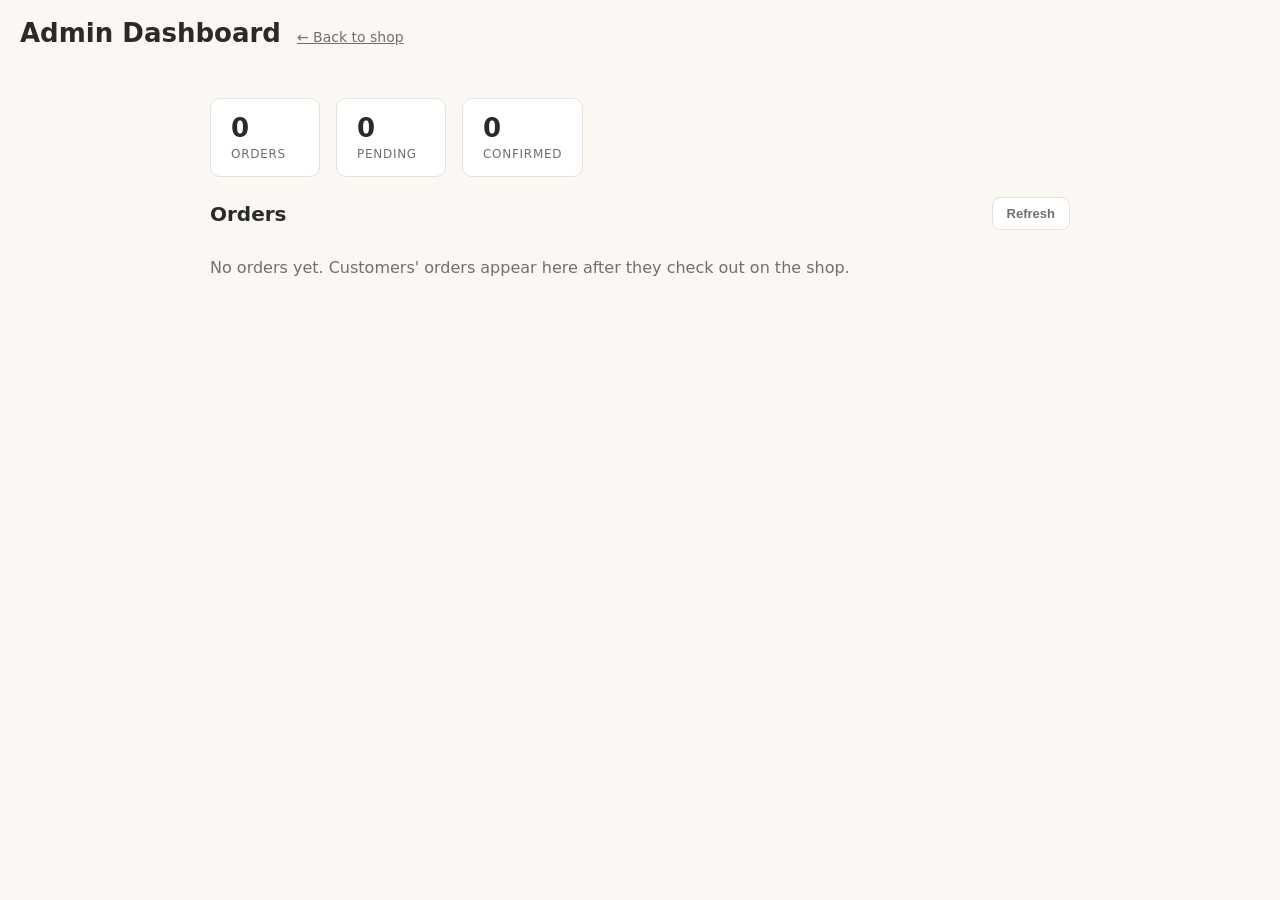
==== admin-dashboard/index.html @ d927b250 "Add admin dashboard for orders (localStorage) and save orders on checkout" ====
<!DOCTYPE html>
<html lang="en">
<head>
<meta charset="UTF-8">
<meta name="viewport" content="width=device-width, initial-scale=1.0">
<title>Admin Dashboard — House &amp; Co.</title>
<link rel="stylesheet" href="style.css">
</head>
<body>
<header class="topbar">
  <h1>Admin Dashboard</h1>
  <a class="back-link" href="../index.html">&larr; Back to shop</a>
</header>
<main class="container">
  <section class="stats">
    <div class="stat"><span class="stat-value" id="stat-total">0</span><span class="stat-label">Orders</span></div>
    <div class="stat"><span class="stat-value" id="stat-pending">0</span><span class="stat-label">Pending</span></div>
    <div class="stat"><span class="stat-value" id="stat-confirmed">0</span><span class="stat-label">Confirmed</span></div>
  </section>
  <section>
    <div class="section-head">
      <h2>Orders</h2>
      <button class="btn-refresh" id="refresh-btn" type="button">Refresh</button>
    </div>
    <div class="orders-list" id="orders-list"></div>
    <p class="empty-note" id="empty-note">No orders yet. Customers' orders appear here after they check out on the shop.</p>
  </section>
</main>
<script src="admin.js"></script>
</body>
</html>
---- admin-dashboard/style.css ----
:root {
  --bg: #fbf8f4;
  --card: #ffffff;
  --text: #2a2a2a;
  --muted: #6f6f6f;
  --line: #e7e2d8;
  --accent: #b8542e;
  --radius: 10px;
  --font: system-ui, -apple-system, "Segoe UI", Roboto, sans-serif;
}

* { box-sizing: border-box; }
body {
  margin: 0;
  font-family: var(--font);
  background: var(--bg);
  color: var(--text);
}
.container { max-width: 900px; margin-inline: auto; padding-inline: 20px; padding-top: 32px; padding-bottom: 40px; }
.topbar { padding: 18px 20px; display: flex; align-items: baseline; gap: 16px; }
.topbar h1 { font-size: 26px; margin: 0; }
.back-link { color: var(--muted); font-size: 14px; }
.stats { display: flex; gap: 16px; margin-bottom: 20px; }
.stat { background: var(--card); border: 1px solid var(--line); border-radius: var(--radius); padding: 14px 20px; min-width: 110px; }
.stat-value { font-size: 26px; font-weight: 700; display: block; }
.stat-label { color: var(--muted); font-size: 12px; text-transform: uppercase; letter-spacing: 0.06em; }
.section-head { display: flex; align-items: center; justify-content: space-between; margin-bottom: 12px; }
h2 { font-size: 20px; margin: 0; }
.orders-list { display: flex; flex-direction: column; gap: 12px; }
.order-card { background: var(--card); border: 1px solid var(--line); border-radius: var(--radius); padding: 16px; }
.order-head { display: flex; align-items: center; justify-content: space-between; gap: 12px; }
.order-head h3 { margin: 0; font-size: 15px; }
.status { font-size: 11px; text-transform: uppercase; letter-spacing: 0.06em; font-weight: 700; }
.status.confirmed { color: #2f7d6f; }
.status.pending { color: var(--accent); }
.order-meta { color: var(--muted); font-size: 13px; margin: 4px 0 8px; }
.order-items { display: flex; gap: 8px; flex-wrap: wrap; margin-bottom: 10px; }
.order-item { background: var(--accent); color: #fff; font-size: 13px; padding: 4px 8px; border-radius: 20px; }
.order-total { font-weight: 600; margin-bottom: 12px; }
.order-confirm {
  background: var(--accent); color: #fff; border: none; padding: 9px 16px;
  border-radius: 8px; font-weight: 600; font-size: 13px; cursor: pointer;
}
.order-confirm:hover { background: #9b4026; }
.empty-note { color: var(--muted); }
.btn-refresh {
  background: var(--card); border: 1px solid var(--line); color: var(--muted);
  padding: 8px 14px; border-radius: 8px; cursor: pointer; font-weight: 600; font-size: 13px;
}
.btn-refresh:hover { color: var(--text); border-color: var(--accent); }
.toast {
  position: fixed; bottom: 20px; right: 20px; background: var(--text); color: #fff;
  padding: 12px 20px; border-radius: 8px; font-weight: 600; z-index: 30;
}
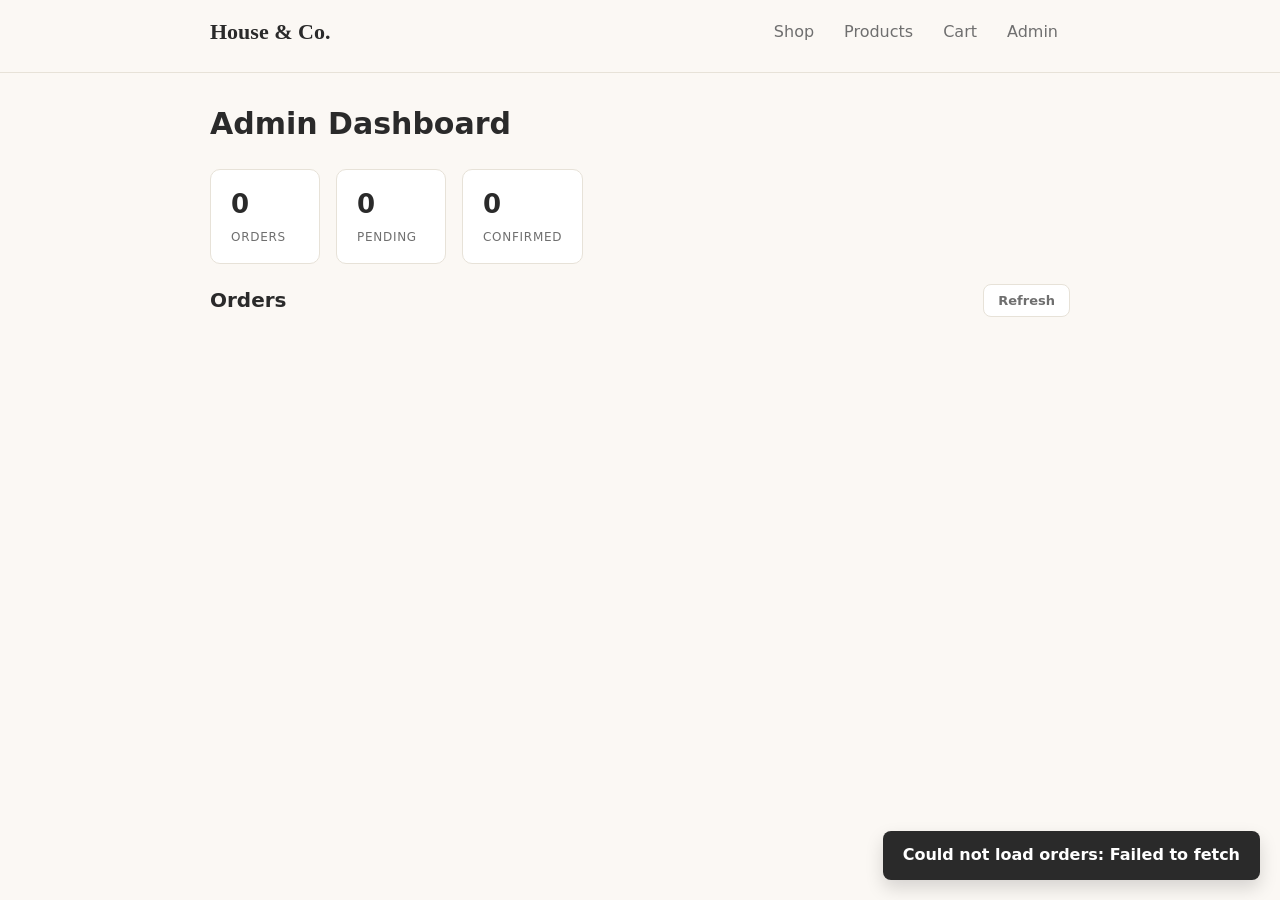
==== commit e79b0be9: "Real order flow: client orders go to Supabase, admin dashboard confirms from the real DB" ====
--- a/admin-dashboard/index.html
+++ b/admin-dashboard/index.html
@@ -4,14 +4,25 @@
 <meta charset="UTF-8">
 <meta name="viewport" content="width=device-width, initial-scale=1.0">
 <title>Admin Dashboard — House &amp; Co.</title>
+<link rel="stylesheet" href="../css/style.css">
 <link rel="stylesheet" href="style.css">
 </head>
-<body>
-<header class="topbar">
-  <h1>Admin Dashboard</h1>
-  <a class="back-link" href="../index.html">&larr; Back to shop</a>
+<body data-page="admin">
+<header class="site-header">
+  <div class="container header-row">
+    <a class="logo" href="../index.html">House &amp; Co.</a>
+    <nav class="nav">
+      <ul>
+        <li><a href="../index.html">Shop</a></li>
+        <li><a href="../products.html">Products</a></li>
+        <li><a href="../cart.html">Cart</a></li>
+        <li><a href="index.html">Admin</a></li>
+      </ul>
+    </nav>
+  </div>
 </header>
 <main class="container">
+  <h1 class="page-title">Admin Dashboard</h1>
   <section class="stats">
     <div class="stat"><span class="stat-value" id="stat-total">0</span><span class="stat-label">Orders</span></div>
     <div class="stat"><span class="stat-value" id="stat-pending">0</span><span class="stat-label">Pending</span></div>
@@ -23,9 +34,9 @@
       <button class="btn-refresh" id="refresh-btn" type="button">Refresh</button>
     </div>
     <div class="orders-list" id="orders-list"></div>
-    <p class="empty-note" id="empty-note">No orders yet. Customers' orders appear here after they check out on the shop.</p>
   </section>
 </main>
+<script src="../js/supabase-config.js"></script>
 <script src="admin.js"></script>
 </body>
 </html>
--- a/css/style.css
+++ b/css/style.css
@@ -0,0 +1,286 @@
+:root {
+  --bg: #fbf8f4;
+  --card: #ffffff;
+  --text: #2a2a2a;
+  --muted: #6f6f6f;
+  --line: #e7e2d8;
+  --accent: #b8542e;
+  --accent-hover: #9b4026;
+  --accent-soft: #f4e5de;
+  --radius: 10px;
+  --shadow: 0 2px 10px rgba(40, 36, 32, 0.07);
+  --font: system-ui, -apple-system, "Segoe UI", Roboto, sans-serif;
+}
+
+* { box-sizing: border-box; }
+html { -webkit-text-size-adjust: 100%; }
+
+body {
+  margin: 0;
+  font-family: var(--font);
+  background: var(--bg);
+  color: var(--text);
+  line-height: 1.55;
+}
+a { color: inherit; text-decoration: none; }
+a:hover { text-decoration: underline; }
+img { display: block; max-width: 100%; }
+ul { list-style: none; margin: 0; padding: 0; }
+h1, h2, h3, h4 { margin: 0; line-height: 1.25; }
+button { font-family: inherit; cursor: pointer; }
+
+.container { max-width: 1220px; margin-inline: auto; padding-inline: 20px; }
+.section { margin: 56px 0; }
+.page-title { font-size: 30px; margin: 0 0 26px; }
+.back-link { display: inline-block; margin-bottom: 24px; font-size: 14px; color: var(--muted); }
+
+/* ---------------- header ---------------- */
+.site-header {
+  position: sticky; top: 0; z-index: 20;
+  background: rgba(251, 248, 244, 0.94);
+  backdrop-filter: blur(8px);
+  -webkit-backdrop-filter: blur(8px);
+  border-bottom: 1px solid var(--line);
+}
+.header-row {
+  display: flex; align-items: center; justify-content: space-between;
+  height: 64px; gap: 20px;
+}
+.logo { font-family: Georgia, "Times New Roman", serif; font-size: 22px; color: var(--text); font-weight: 700; }
+.nav { display: none; }
+.nav ul { display: flex; gap: 6px; list-style: none; margin: 0; padding: 0; }
+.nav a { padding: 8px 12px; border-radius: 8px; color: var(--muted); font-weight: 500; }
+.nav a:hover { color: var(--text); background: var(--accent-soft); text-decoration: none; }
+.cart-link {
+  position: relative; padding: 8px 12px; border-radius: 8px;
+  color: var(--text); display: inline-flex; align-items: center;
+}
+.cart-link:hover { background: var(--accent-soft); text-decoration: none; }
+.cart-badge {
+  position: absolute; top: 4px; right: 6px;
+  background: var(--accent); color: #fff; font-size: 11px; font-weight: 600;
+  min-width: 18px; height: 18px; padding: 0 5px; border-radius: 9px;
+  display: inline-flex; align-items: center; justify-content: center;
+  font-family: var(--font);
+}
+.cart-badge[hidden] { display: none; }
+.nav-toggle {
+  display: none; padding: 4px 8px; border: none; background: none;
+  font-size: 20px; color: var(--text);
+}
+
+/* mobile nav panel */
+.nav.open {
+  display: flex; flex-direction: column;
+  position: absolute; top: 56px; left: 0; right: 0;
+  background: var(--card); border: 1px solid var(--line);
+  z-index: 15; padding: 12px 16px; gap: 4px;
+}
+.nav.open ul { flex-direction: column; gap: 2px; }
+.nav.open a { width: 100%; padding: 8px 12px; }
+
+@media (min-width: 721px) { .nav { display: flex; } }
+@media (max-width: 720px) { .nav-toggle { display: inline-flex; } }
+
+/* ---------------- buttons ---------------- */
+.btn {
+  display: inline-flex; align-items: center; justify-content: center;
+  padding: 10px 18px; border-radius: 8px; font-weight: 600; font-size: 14px;
+  background: var(--card); border: 1px solid var(--accent); color: var(--accent);
+  transition: background .15s, color .15s, box-shadow .15s;
+}
+.btn:hover { background: var(--accent); color: #fff; text-decoration: none; box-shadow: var(--shadow); }
+.btn-accent { background: var(--accent); color: #fff; }
+.btn-accent:hover { background: var(--accent-hover); }
+.btn-outline { background: none; color: var(--muted); }
+.btn-outline:hover { color: var(--text); border-color: var(--accent); text-decoration: none; }
+.btn-sm { padding: 7px 12px; font-size: 13px; }
+.btn:disabled { opacity: 0.5; pointer-events: none; }
+
+/* ---------------- hero ---------------- */
+.hero {
+  display: flex; align-items: center; gap: 40px; flex-wrap: wrap;
+  background: var(--card); border: 1px solid var(--line);
+  border-radius: 18px; padding: 48px 44px; margin: 8px 0 0;
+}
+.hero-text { flex: 1 1 320px; }
+.hero-text h1 { font-size: 34px; margin: 0; }
+.hero-text p { color: var(--muted); margin: 14px 0 0; }
+.hero-media {
+  flex: 1 1 340px; display: grid; grid-template-columns: 1fr 1fr 1fr; gap: 12px;
+}
+.media-tile { aspect-ratio: 3 / 2; border-radius: 12px; box-shadow: var(--shadow); }
+.media-tile:nth-child(1) { background: linear-gradient(135deg, #b8542e, #f4d5c8); }
+.media-tile:nth-child(2) { background: linear-gradient(135deg, #2f7d6f, #a6d0c9); }
+.media-tile:nth-child(3) { background: linear-gradient(135deg, #3e6b5a, #9ab88d); }
+.media-tile:nth-child(4) { background: linear-gradient(135deg, #7a5c35, #e0c8a0); }
+.media-tile:nth-child(5) { background: linear-gradient(135deg, #6a5a8a, #c9b4d8); }
+.media-tile:nth-child(6) { background: linear-gradient(135deg, #8c3a3a, #f0c0b0); }
+
+/* ---------------- product cards ---------------- */
+.products-grid { display: grid; grid-template-columns: repeat(auto-fill, minmax(230px, 1fr)); gap: 22px; }
+.product-card {
+  background: var(--card); border: 1px solid var(--line);
+  border-radius: var(--radius); overflow: hidden;
+  transition: box-shadow .2s, transform .2s;
+}
+.product-card:hover { box-shadow: 0 10px 22px rgba(40, 36, 32, 0.1); transform: translateY(-3px); }
+.card-media { display: block; position: relative; aspect-ratio: 3/2; background: var(--accent-soft); }
+.card-media img { width: 100%; height: 100%; object-fit: cover; }
+.card-badge {
+  position: absolute; top: 12px; left: 12px; background: var(--accent); color: #fff;
+  font-size: 11px; font-weight: 700; padding: 3px 8px; border-radius: 20px;
+  text-transform: uppercase; letter-spacing: .06em;
+}
+.card-info { padding: 16px; }
+.cat-badge {
+  display: inline-block; font-size: 11px; text-transform: uppercase; letter-spacing: .08em;
+  color: var(--accent); font-weight: 700; margin-bottom: 6px;
+}
+.card-name a { color: var(--text); }
+.card-name a:hover { color: var(--accent); text-decoration: none; }
+.card-desc { color: var(--muted); font-size: 13px; margin: 6px 0 10px; }
+.card-row { display: flex; align-items: center; justify-content: space-between; gap: 10px; }
+.price { font-size: 19px; font-weight: 700; }
+.add-btn { font-size: 13px; padding: 7px 12px; }
+
+/* ---------------- category cards ---------------- */
+.category-card {
+  display: flex; align-items: center; justify-content: space-between; gap: 12px;
+  padding: 14px 18px; background: var(--card); border: 1px solid var(--line);
+  border-radius: var(--radius); margin-bottom: 12px;
+  transition: box-shadow .2s, transform .2s;
+}
+.category-card:hover { box-shadow: 0 8px 18px rgba(40, 36, 32, 0.08); transform: translateY(-2px); text-decoration: none; }
+.category-card .cat-label { font-weight: 600; }
+.category-card .cat-count { color: var(--muted); font-size: 13px; white-space: nowrap; }
+
+/* ---------------- products page controls ---------------- */
+.controls { display: flex; gap: 12px; flex-wrap: wrap; align-items: center; margin-bottom: 20px; }
+.search { position: relative; width: 240px; }
+.search input {
+  width: 100%; padding: 10px 36px 10px 14px; border: 1px solid var(--line);
+  border-radius: 8px; font-size: 14px; background: var(--card);
+  transition: border-color .15s;
+}
+.search input:focus { outline: none; border-color: var(--accent); }
+.search .btn-search {
+  position: absolute; top: 50%; right: 6px; transform: translateY(-50%);
+  border: none; background: var(--accent); color: #fff; padding: 8px 12px;
+  border-radius: 6px; font-weight: 600; font-size: 13px; cursor: pointer;
+}
+.category-filter { display: flex; flex-wrap: wrap; gap: 8px; }
+.filter-btn {
+  background: var(--card); border: 1px solid var(--line); color: var(--muted);
+  padding: 8px 14px; border-radius: 8px; cursor: pointer; font-weight: 600;
+  font-size: 13px; transition: all .15s;
+}
+.filter-btn:hover { color: var(--text); border-color: var(--accent); }
+.filter-btn.is-active { background: var(--accent); color: #fff; border-color: var(--accent); }
+.grid-status { margin: 18px 0; font-size: 14px; color: var(--muted); }
+
+/* ---------------- product detail page ---------------- */
+.product-detail { display: flex; gap: 40px; align-items: flex-start; flex-wrap: wrap; }
+.detail-media img {
+  width: 100%; max-width: 460px; border-radius: 12px; box-shadow: var(--shadow);
+}
+.detail-info { flex: 1 1 380px; }
+.detail-meta { display: flex; gap: 12px; align-items: center; margin: 12px 0; }
+.big-price { font-size: 30px; font-weight: 700; }
+.description { color: var(--muted); margin: 16px 0; font-size: 15px; }
+.qty-row { margin: 18px 0; }
+.qty-label { font-size: 14px; color: var(--muted); margin-right: 8px; }
+.qty-group {
+  display: inline-flex; align-items: center; gap: 4px;
+  background: var(--accent-soft); border: 1px solid var(--line);
+  border-radius: 8px; padding: 4px;
+}
+.qty-btn {
+  width: 30px; height: 30px; border-radius: 6px; border: none;
+  background: var(--accent-soft); color: var(--accent); font-weight: 700; cursor: pointer;
+}
+.qty-btn:hover { background: var(--accent); color: #fff; }
+.qty-input {
+  width: 48px; height: 30px; text-align: center; border: 1px solid var(--line);
+  border-radius: 6px; font-size: 14px; padding: 0;
+}
+.detail-actions { margin-top: 22px; }
+.detail-actions .btn { margin-right: 12px; }
+
+/* ---------------- stock ---------------- */
+.stock { font-weight: 600; }
+.stock.in-stock { color: #2f7d6f; }
+.stock.out { color: var(--accent); }
+
+/* ---------------- cart ---------------- */
+.cart-grid { display: flex; gap: 32px; align-items: flex-start; flex-wrap: wrap; }
+.cart-items { flex: 1 1 560px; min-width: 0; }
+.cart-summary { flex: 1 1 300px; max-width: 380px; position: sticky; top: 20px; }
+.cart-summary h2 { font-size: 18px; margin: 0 0 18px; }
+.cart-item {
+  display: flex; gap: 16px; align-items: center;
+  background: var(--card); border: 1px solid var(--line);
+  border-radius: var(--radius); padding: 14px; margin-bottom: 12px;
+}
+.cart-item img { width: 64px; height: 64px; border-radius: 8px; object-fit: cover; }
+.cart-item-info { flex: 1 1 160px; }
+.cart-item-info h4 { font-size: 15px; margin: 0 0 2px; }
+.cart-item-info a:hover { color: var(--accent); text-decoration: none; }
+.cart-item-cat { color: var(--muted); font-size: 13px; }
+.cart-item-price { min-width: 80px; text-align: right; font-weight: 700; }
+.remove-btn {
+  background: none; border: none; color: var(--muted); font-size: 18px;
+  cursor: pointer; padding: 4px 8px; border-radius: 6px;
+}
+.remove-btn:hover { color: var(--accent); background: var(--accent-soft); }
+.summary-row { display: flex; justify-content: space-between; color: var(--muted); font-size: 14px; }
+.cart-total {
+  display: flex; justify-content: space-between; align-items: baseline;
+  padding-top: 12px; margin-top: 12px; border-top: 1px solid var(--line); font-size: 17px;
+}
+.total-value { font-size: 22px; font-weight: 700; }
+.empty-note { color: var(--muted); }
+
+/* ---------------- toast ---------------- */
+.toast {
+  position: fixed; bottom: 22px; right: 22px; background: var(--text);
+  color: #fff; padding: 12px 20px; border-radius: 8px; font-weight: 600;
+  box-shadow: 0 8px 18px rgba(0, 0, 0, 0.15); z-index: 30;
+}
+
+/* ---------------- footer ---------------- */
+.site-footer {
+  margin-top: 70px; background: var(--card); border-top: 1px solid var(--line);
+  padding: 44px 0 20px;
+}
+.footer-grid { display: flex; gap: 32px; flex-wrap: wrap; }
+.footer-grid h4 { font-size: 15px; margin: 0 0 10px; }
+.footer-tagline, .footer-note { color: var(--muted); font-size: 14px; margin: 8px 0 0; }
+.footer-links li { margin-bottom: 6px; }
+.footer-links a { color: var(--muted); }
+.footer-links a:hover { color: var(--accent); }
+.footer-bottom {
+  display: flex; justify-content: space-between; align-items: center; gap: 16px;
+  padding-top: 18px; margin-top: 16px; border-top: 1px solid var(--line);
+  font-size: 13px; color: var(--muted);
+}
+.social a { color: var(--muted); margin-left: 12px; }
+.social a:first-child { margin-left: 0; }
+.social a:hover { color: var(--text); }
+
+/* ---------------- responsive ---------------- */
+@media (max-width: 720px) {
+  .header-row { height: 56px; }
+  .nav.open { top: 56px; }
+  .hero { padding: 32px 24px; align-items: center; }
+  .hero-media { display: none; }
+  .hero-text { text-align: center; }
+  .products-grid { grid-template-columns: 1fr; }
+  .category-card { flex-direction: column; align-items: flex-start; }
+  .controls { flex-direction: column; }
+  .search { width: 100%; }
+  .cart-grid { flex-direction: column; }
+  .cart-summary { position: static; }
+  .cart-item { flex-direction: column; align-items: flex-start; }
+  .cart-item-price { text-align: left; }
+}
--- a/admin-dashboard/style.css
+++ b/admin-dashboard/style.css
@@ -19,7 +19,6 @@
 .container { max-width: 900px; margin-inline: auto; padding-inline: 20px; padding-top: 32px; padding-bottom: 40px; }
 .topbar { padding: 18px 20px; display: flex; align-items: baseline; gap: 16px; }
 .topbar h1 { font-size: 26px; margin: 0; }
-.back-link { color: var(--muted); font-size: 14px; }
 .stats { display: flex; gap: 16px; margin-bottom: 20px; }
 .stat { background: var(--card); border: 1px solid var(--line); border-radius: var(--radius); padding: 14px 20px; min-width: 110px; }
 .stat-value { font-size: 26px; font-weight: 700; display: block; }
